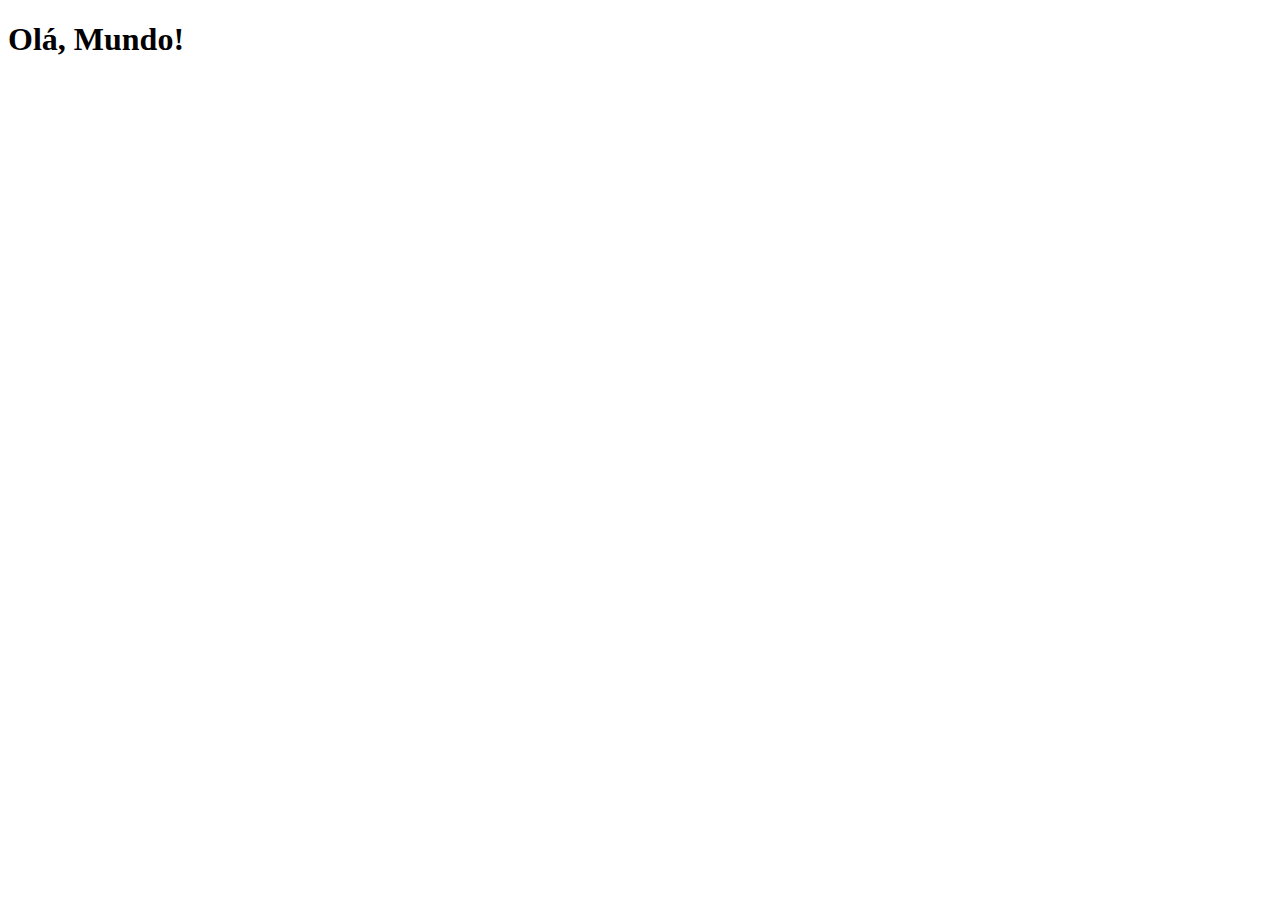
==== index.html @ a4430c6d "atualizei" ====
<!DOCTYPE html>
<html lang="pt-br">
<head>
    <meta charset="UTF-8">
    <meta http-equiv="X-UA-Compatible" content="IE=edge">
    <meta name="viewport" content="width=device-width, initial-scale=1.0">
    <title>Projeto Redes Sociais</title>
</head>
<body>
    <h1>Olá, Mundo!</h1>
</body>
</html>
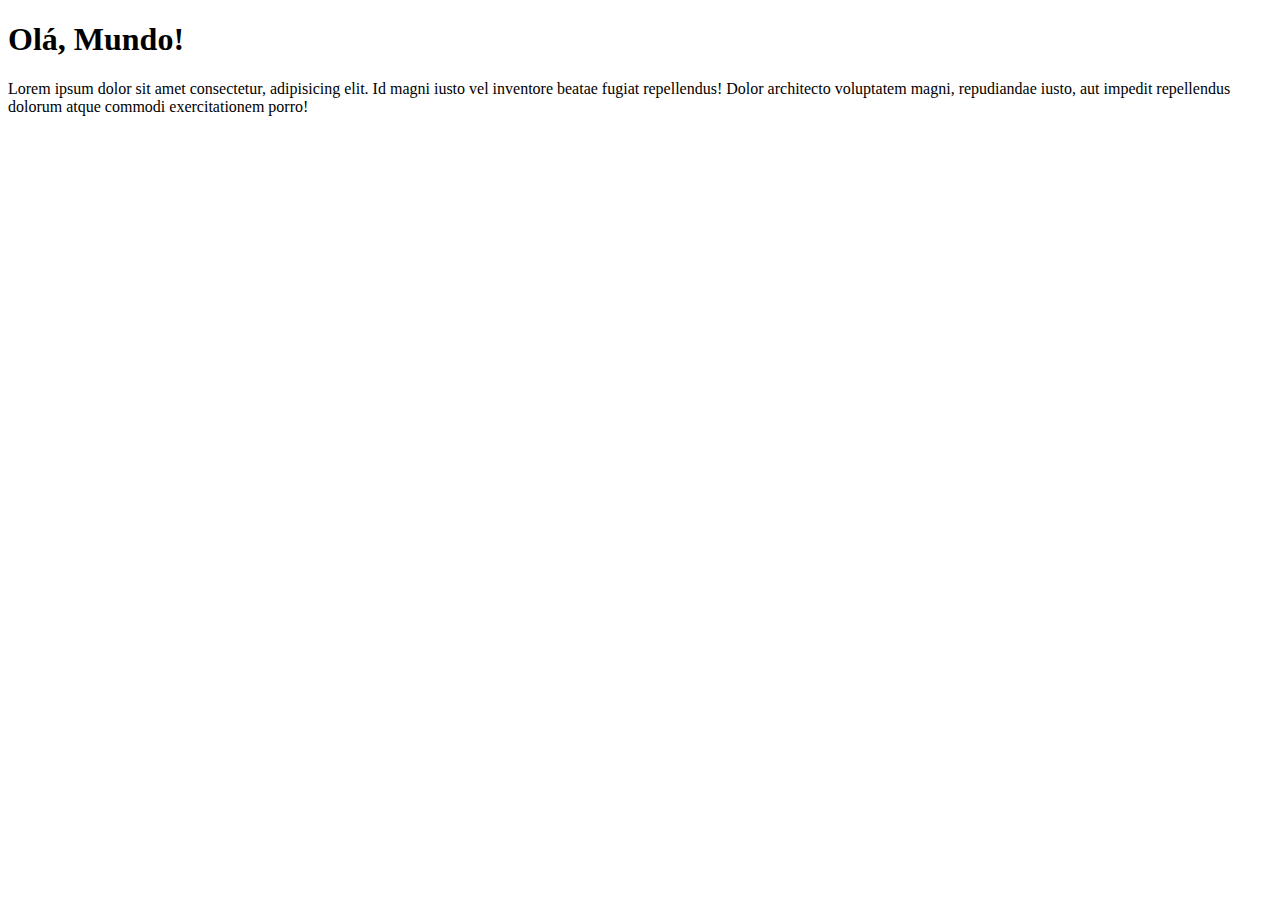
==== commit 8e82b636: "novo" ====
--- a/index.html
+++ b/index.html
@@ -8,5 +8,6 @@
 </head>
 <body>
     <h1>Olá, Mundo!</h1>
+    <p>Lorem ipsum dolor sit amet consectetur, adipisicing elit. Id magni iusto vel inventore beatae fugiat repellendus! Dolor architecto voluptatem magni, repudiandae iusto, aut impedit repellendus dolorum atque commodi exercitationem porro!</p>
 </body>
 </html>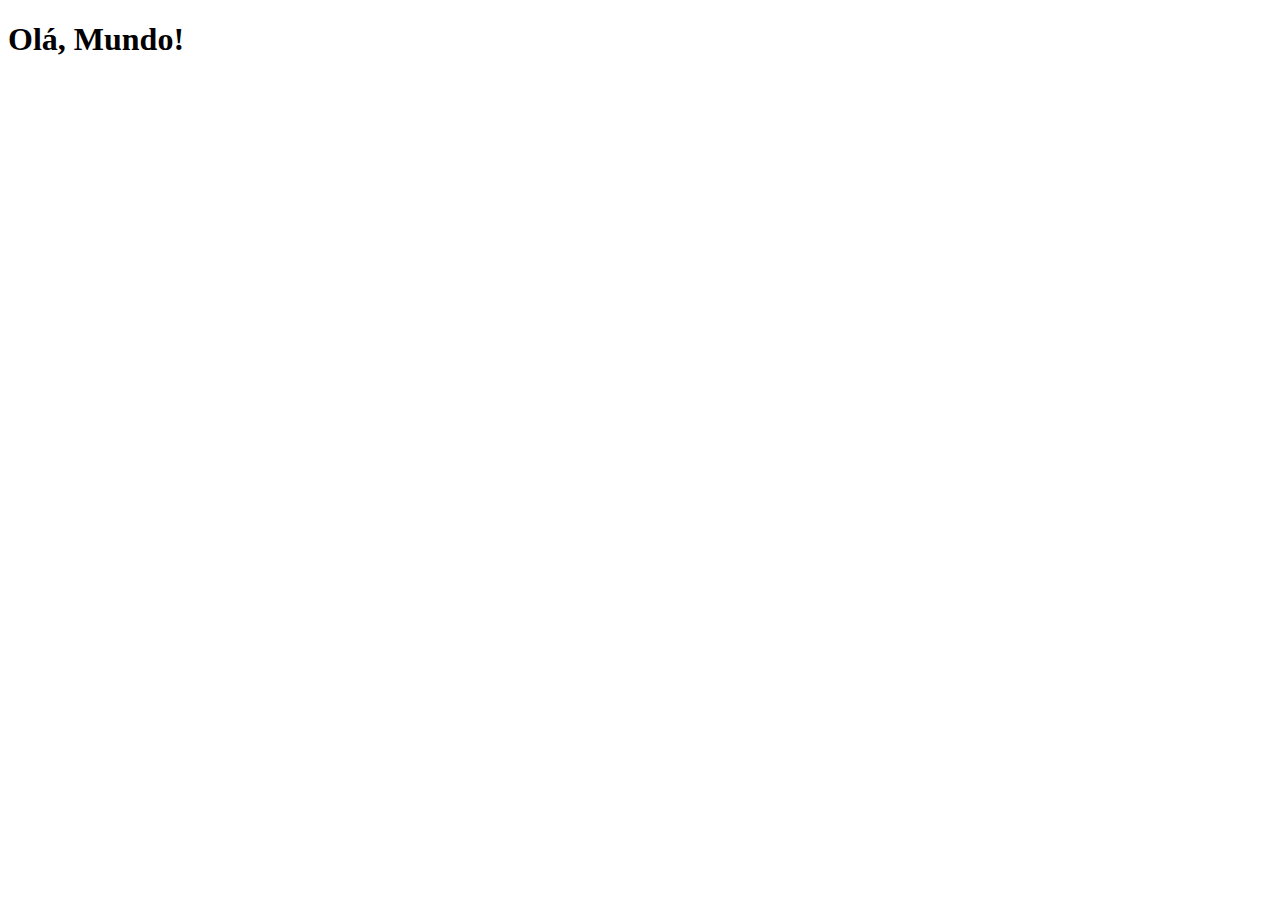
==== commit e414f8bb: "novo" ====
--- a/index.html
+++ b/index.html
@@ -8,6 +8,5 @@
 </head>
 <body>
     <h1>Olá, Mundo!</h1>
-    <p>Lorem ipsum dolor sit amet consectetur, adipisicing elit. Id magni iusto vel inventore beatae fugiat repellendus! Dolor architecto voluptatem magni, repudiandae iusto, aut impedit repellendus dolorum atque commodi exercitationem porro!</p>
 </body>
 </html>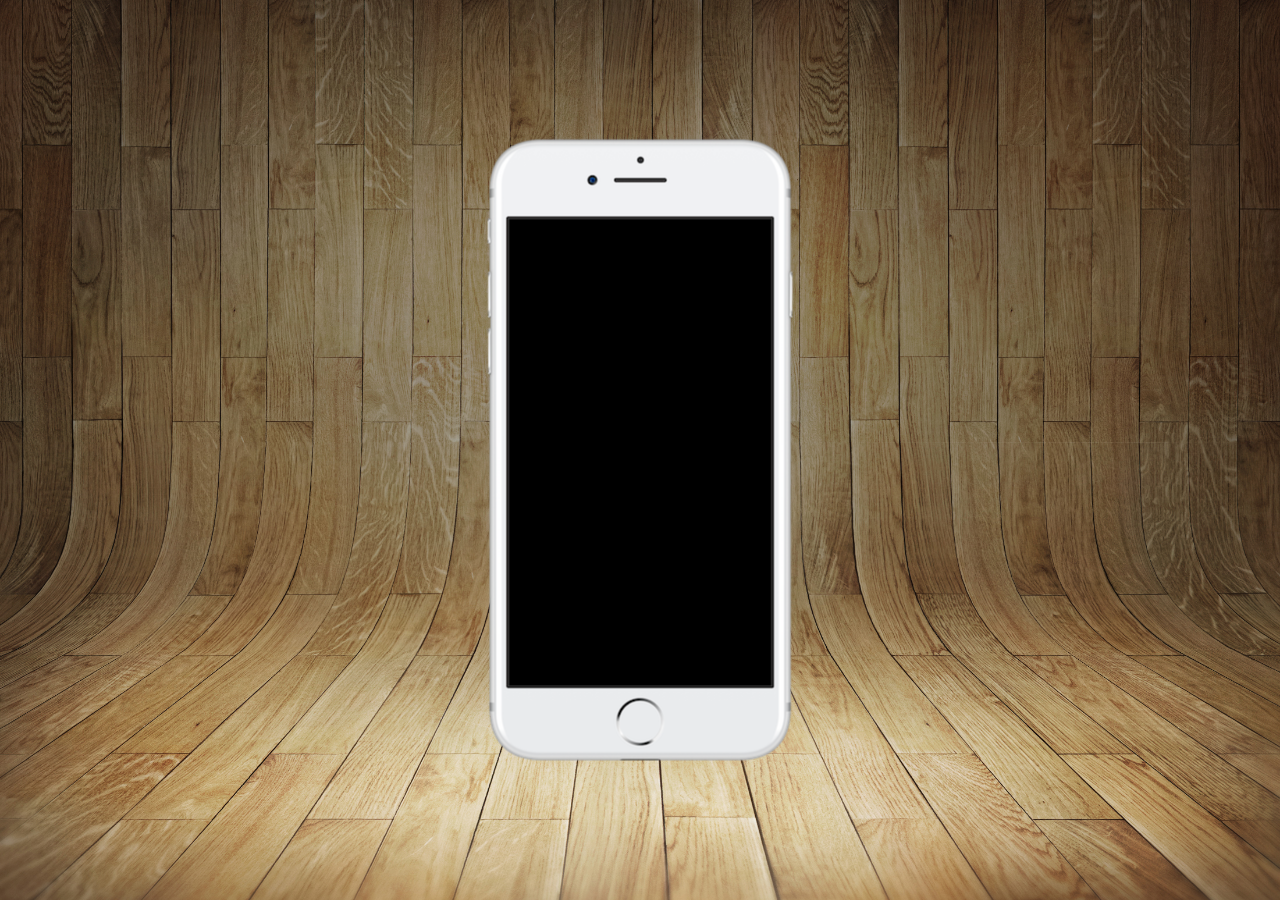
==== commit 73c03bc0: "atualização telefone" ====
--- a/index.html
+++ b/index.html
@@ -5,8 +5,16 @@
     <meta http-equiv="X-UA-Compatible" content="IE=edge">
     <meta name="viewport" content="width=device-width, initial-scale=1.0">
     <title>Projeto Redes Sociais</title>
+    <link rel="stylesheet" href="estilo/style.css">
 </head>
 <body>
-    <h1>Olá, Mundo!</h1>
+    <main>
+        <section id="telefone">
+
+        </section>
+        <section id="redes-sociais">
+
+        </section>
+    </main>
 </body>
 </html>--- a/estilo/style.css
+++ b/estilo/style.css
@@ -0,0 +1,37 @@
+@charset "UTF-8";
+
+* {
+    margin: 0px;
+    padding: 0px;
+    font-family: Arial, Helvetica, sans-serif;
+}
+
+html, body {
+    height: 100vh;
+    width: 100vw;
+    background-color: black;
+}
+
+body {
+    background: url('../imagens/fundo-madeira.jpg')
+    no-repeat top center;
+    background-size: cover;
+    background-attachment: fixed;
+
+}
+
+main {
+    height: 100vh;
+    position: relative;
+}
+
+section#telefone {
+    position: absolute;
+    top: 50%;
+    left: 50%;
+    transform: translate(-50%, -50%);
+
+    height: 627px;
+    width: 311px;
+    background: url('../imagens/frame-iphone.png') no-repeat;
+}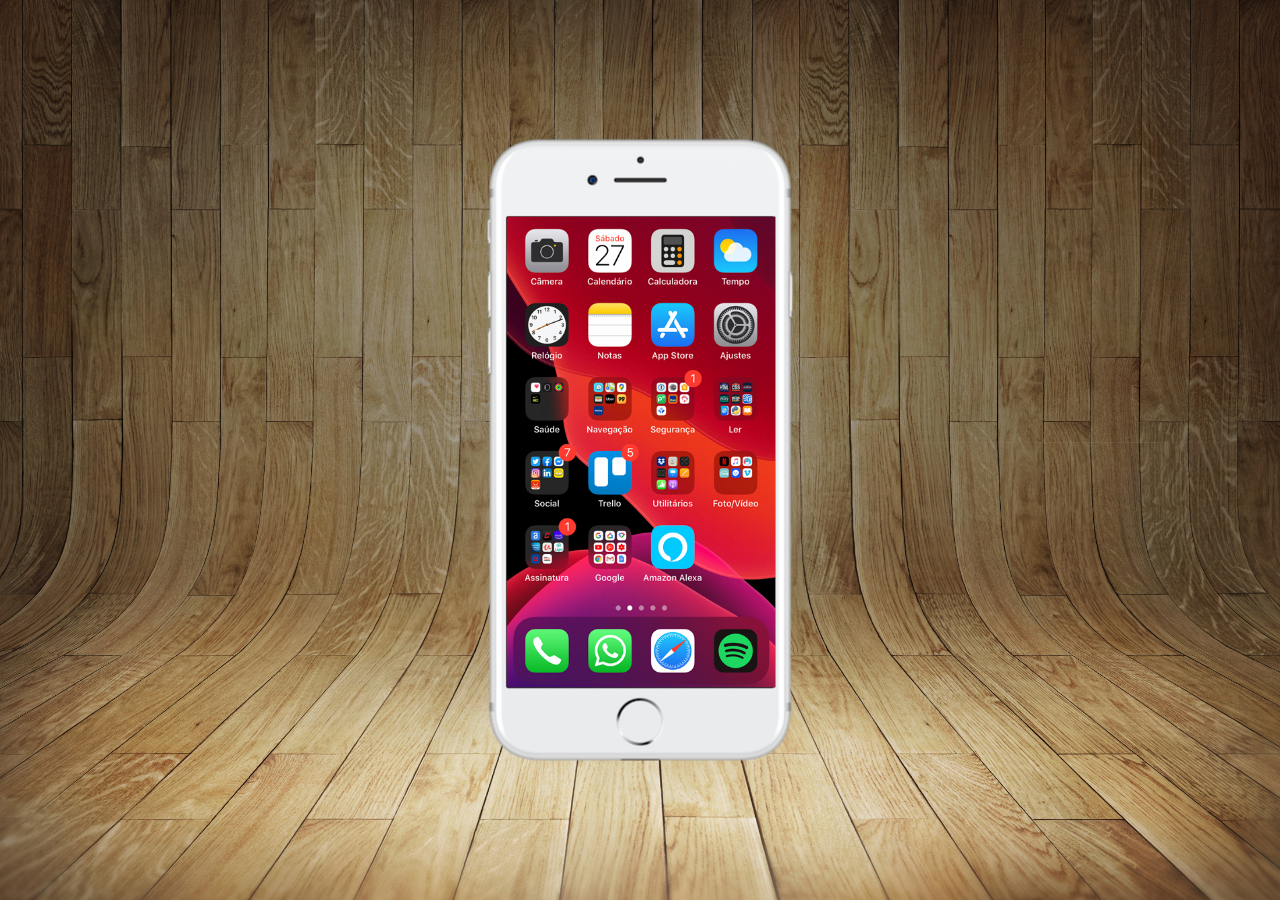
==== commit 9532356c: "criei a tela home" ====
--- a/index.html
+++ b/index.html
@@ -10,6 +10,7 @@
 <body>
     <main>
         <section id="telefone">
+            <iframe src="home.html" name="tela" id="tela" frameborder="0"></iframe>
 
         </section>
         <section id="redes-sociais">
--- a/estilo/style.css
+++ b/estilo/style.css
@@ -34,4 +34,12 @@
     height: 627px;
     width: 311px;
     background: url('../imagens/frame-iphone.png') no-repeat;
+}
+
+iframe#tela {
+    position: relative;
+    top: 80px;
+    left: 22px;
+    width: 269px;
+    height: 471px;
 }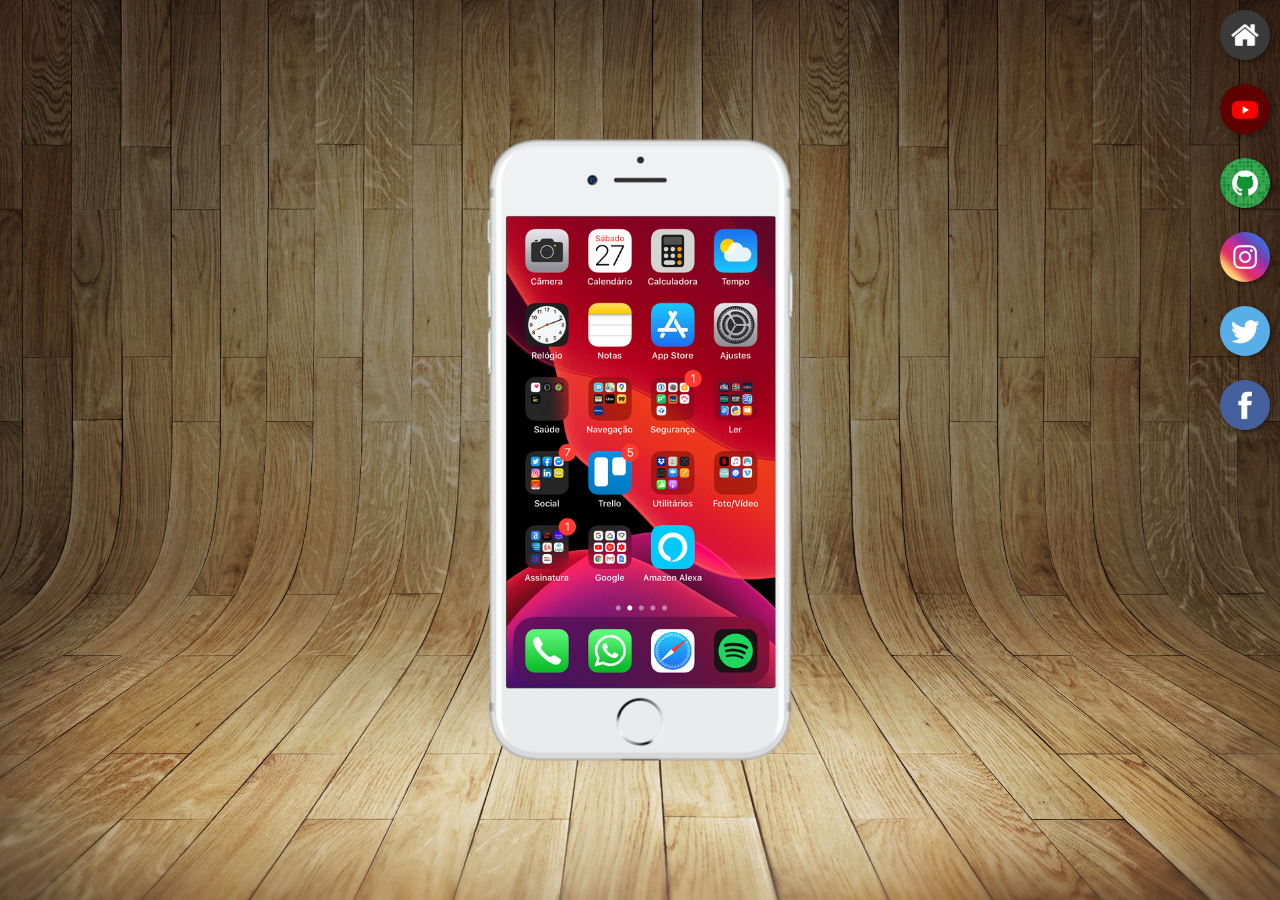
==== commit 7fa7ce37: "criei botão lateral" ====
--- a/index.html
+++ b/index.html
@@ -10,11 +10,18 @@
 <body>
     <main>
         <section id="telefone">
-            <iframe src="home.html" name="tela" id="tela" frameborder="0"></iframe>
+            <iframe src="home.html" name="tela" id="tela" frameborder="0">
+                Seu navegador não é compatível com isso.
+            </iframe>
 
         </section>
         <section id="redes-sociais">
-
+            <a href="#" target="tela"><img src="imagens/logo-home.jpg" alt="Home"></a><br>
+            <a href="#" target="tela"><img src="imagens/logo-youtube.jpg" alt="Youtube"></a><br>
+            <a href="#" target="tela"><img src="imagens/logo-github.jpg" alt="GitHub"></a><br>
+            <a href="#" target="tela"><img src="imagens/logo-instagram.jpg" alt="Instagram"></a><br>
+            <a href="#" target="tela"><img src="imagens/logo-twitter.jpg" alt="Twitter"></a><br>
+            <a href="#" target="tela"><img src="imagens/logo-facebook.jpg" alt="Facebook"></a>
         </section>
     </main>
 </body>
--- a/estilo/style.css
+++ b/estilo/style.css
@@ -42,4 +42,23 @@
     left: 22px;
     width: 269px;
     height: 471px;
+}
+
+section#redes-sociais {
+    text-align: right;
+}
+
+section#redes-sociais img {
+    width: 50px;
+    margin: 10px;
+    border-radius: 50%;
+    box-shadow: 2px 2px 5px rgba(0, 0, 0, 0.400);
+    box-sizing: border-box;
+}
+
+section#redes-sociais img:hover {
+    border: 2px solid white;
+    transform: translate(-3px, -3px);
+    box-shadow: 5px 5px 10px rgba(0, 0, 0, 0.600);
+    transition: transform .3s, border .5s;
 }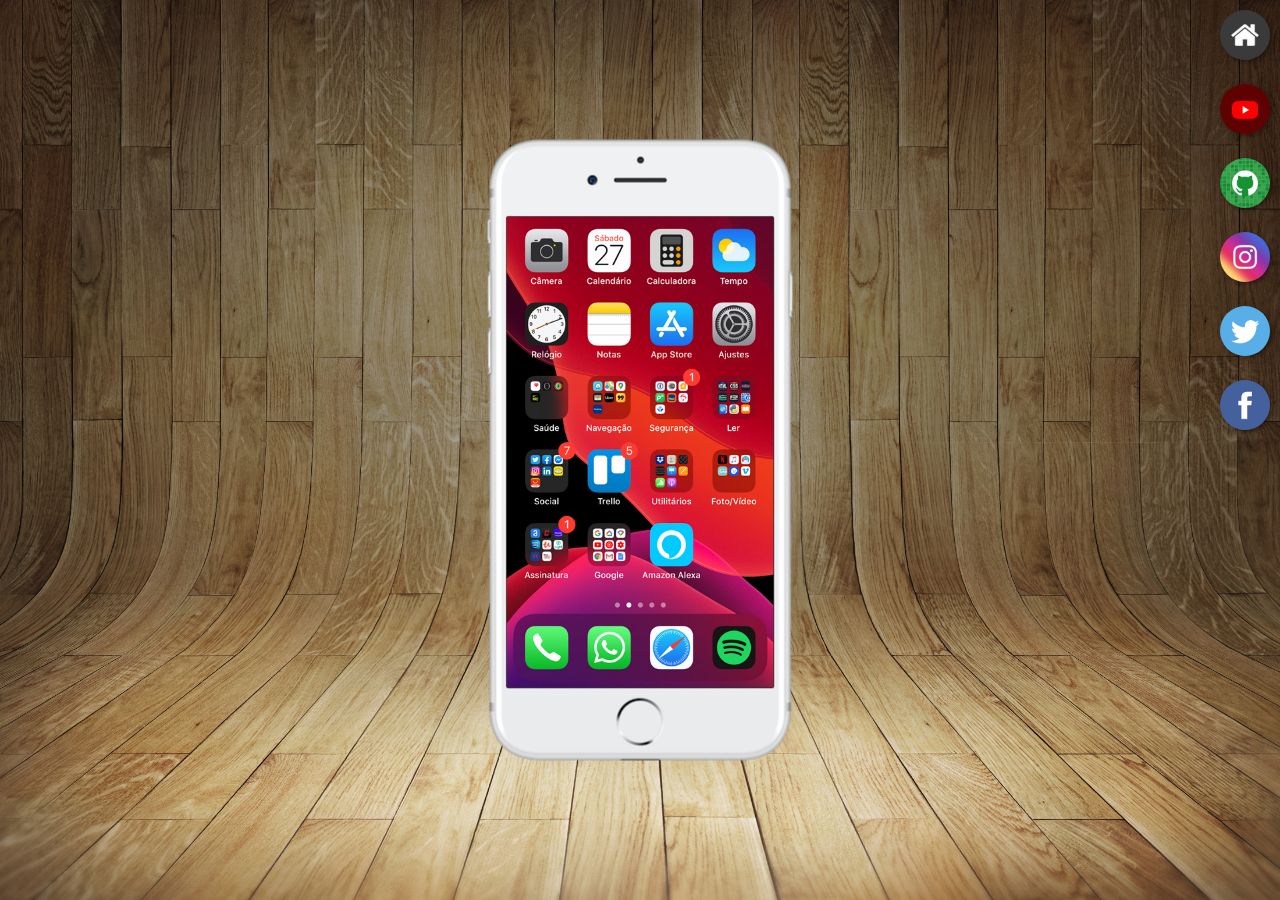
==== commit df219bd1: "atualizei as redes sociais" ====
--- a/index.html
+++ b/index.html
@@ -16,12 +16,12 @@
 
         </section>
         <section id="redes-sociais">
-            <a href="#" target="tela"><img src="imagens/logo-home.jpg" alt="Home"></a><br>
-            <a href="#" target="tela"><img src="imagens/logo-youtube.jpg" alt="Youtube"></a><br>
-            <a href="#" target="tela"><img src="imagens/logo-github.jpg" alt="GitHub"></a><br>
-            <a href="#" target="tela"><img src="imagens/logo-instagram.jpg" alt="Instagram"></a><br>
-            <a href="#" target="tela"><img src="imagens/logo-twitter.jpg" alt="Twitter"></a><br>
-            <a href="#" target="tela"><img src="imagens/logo-facebook.jpg" alt="Facebook"></a>
+            <a href="home.html" target="tela"><img src="imagens/logo-home.jpg" alt="Home"></a><br>
+            <a href="youtube.html" target="tela"><img src="imagens/logo-youtube.jpg" alt="Youtube"></a><br>
+            <a href="github.html" target="tela"><img src="imagens/logo-github.jpg" alt="GitHub"></a><br>
+            <a href="instagram.html" target="tela"><img src="imagens/logo-instagram.jpg" alt="Instagram"></a><br>
+            <a href="twitter.html" target="tela"><img src="imagens/logo-twitter.jpg" alt="Twitter"></a><br>
+            <a href="facebook.html" target="tela"><img src="imagens/logo-facebook.jpg" alt="Facebook"></a>
         </section>
     </main>
 </body>
--- a/estilo/style.css
+++ b/estilo/style.css
@@ -40,7 +40,7 @@
     position: relative;
     top: 80px;
     left: 22px;
-    width: 269px;
+    width: 267px;
     height: 471px;
 }
 
